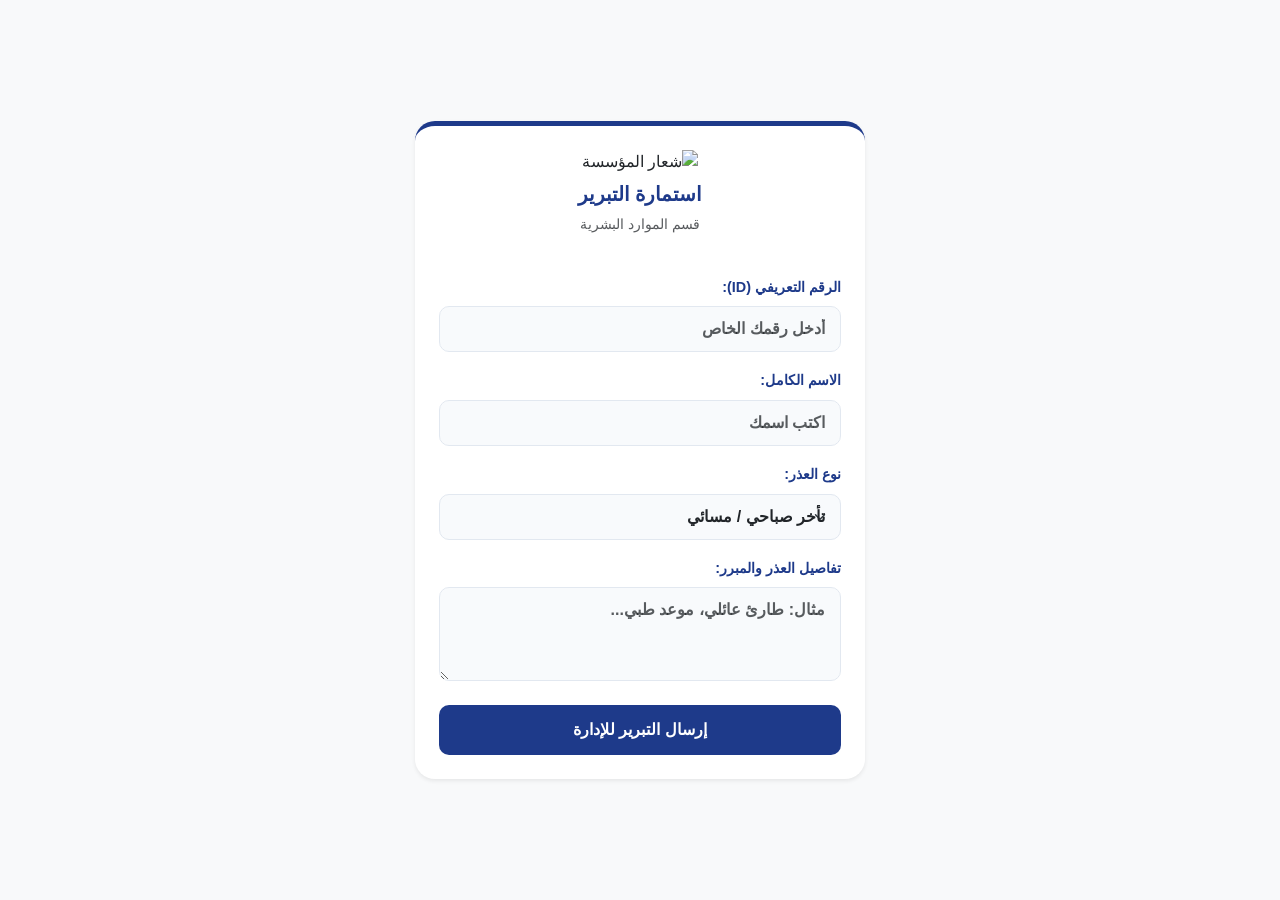
==== employee.html @ 3dbad85a "Add files via upload" ====
<!DOCTYPE html>
<html dir="rtl" lang="ar">
<head>
  <meta charset="UTF-8">
  <meta name="viewport" content="width=device-width, initial-scale=1.0">
  <title>استمارة التبرير - مؤسسة الجيل الثالث</title>
  
  <!-- إطار Bootstrap 5 -->
  <link rel="stylesheet" href="https://cdn.jsdelivr.net/npm/bootstrap@5.3.0/dist/css/bootstrap.min.css">
  
  <!-- ربط ملف التنسيقات الموحد -->
  <link rel="stylesheet" href="css/style.css">
</head>
<body class="d-flex align-items-center justify-content-center min-vh-100 bg-light p-3">

  <div class="card p-4 shadow-sm w-100" style="max-width: 450px; border-radius: 20px; border: none; border-top: 5px solid #1e3a8a;">
    <div class="text-center mb-4">
      <img src="https://i.ibb.co/W4j7RyBd/INSCRIPTIONS-1.png" style="max-width: 120px;" class="mb-2" alt="شعار المؤسسة">
      <h5 class="fw-bold text-primary" style="color: #1e3a8a !important;">استمارة التبرير</h5>
      <p class="small text-muted">قسم الموارد البشرية</p>
    </div>

    <div id="form-container">
      <div class="mb-3">
        <label class="form-label fw-bold" style="color: #1e3a8a; font-size: 0.9rem;">الرقم التعريفي (ID):</label>
        <input type="number" id="emp-id" class="form-control" placeholder="أدخل رقمك الخاص">
      </div>
      <div class="mb-3">
        <label class="form-label fw-bold" style="color: #1e3a8a; font-size: 0.9rem;">الاسم الكامل:</label>
        <input type="text" id="emp-name" class="form-control" placeholder="اكتب اسمك">
      </div>
      <div class="mb-3">
        <label class="form-label fw-bold" style="color: #1e3a8a; font-size: 0.9rem;">نوع العذر:</label>
        <select id="emp-type" class="form-select">
          <option value="تأخر">تأخر صباحي / مسائي</option>
          <option value="غياب">غياب يوم كامل</option>
          <option value="خروج مبكر">خروج مبكر</option>
        </select>
      </div>
      <div class="mb-4">
        <label class="form-label fw-bold" style="color: #1e3a8a; font-size: 0.9rem;">تفاصيل العذر والمبرر:</label>
        <textarea id="emp-details" class="form-control" rows="3" placeholder="مثال: طارئ عائلي، موعد طبي..."></textarea>
      </div>
      <button onclick="submitForm()" class="btn w-100 fw-bold text-white" id="btn-send" style="background-color: #1e3a8a; border-radius: 10px; padding: 12px;">
        إرسال التبرير للإدارة
      </button>
    </div>

    <div id="success-msg" class="text-center d-none mt-4">
      <h4 class="text-success fw-bold">✔️ تم الإرسال</h4>
      <p class="text-muted mt-2">تم تسجيل تبريرك بنجاح في نظام الموارد البشرية. شكراً لتعاونك.</p>
    </div>
  </div>

  <!-- ربط ملف البرمجة الموحد -->
  <script src="js/api.js"></script>
  
  <!-- السكريبت التفاعلي للاستمارة -->
  <script>
    async function submitForm() {
      const id = document.getElementById('emp-id').value;
      const name = document.getElementById('emp-name').value;
      const type = document.getElementById('emp-type').value;
      const details = document.getElementById('emp-details').value;
      const btn = document.getElementById('btn-send');

      if (!id || !name || !details) {
        alert("الرجاء ملء جميع الحقول لتتمكن الإدارة من مراجعة طلبك.");
        return;
      }

      btn.innerText = "جاري الإرسال...";
      btn.disabled = true;

      try {
        // استدعاء دالة apiCall من ملف js/api.js
        const res = await apiCall("saveJustification", { 
          id: id, 
          name: name, 
          type: type, 
          details: details 
        });

        if (res.status === "success" || res.success) {
          document.getElementById('form-container').classList.add('d-none');
          document.getElementById('success-msg').classList.remove('d-none');
        } else {
          alert("حدث خطأ أثناء الإرسال: " + (res.message || "يرجى المحاولة لاحقاً"));
          btn.innerText = "إرسال التبرير للإدارة";
          btn.disabled = false;
        }
      } catch (error) {
        // رسالة تنبيه الفشل موجودة مسبقاً داخل api.js
        btn.innerText = "إرسال التبرير للإدارة";
        btn.disabled = false;
      }
    }
  </script>
</body>
</html>
---- css/style.css ----
/* ==========================================
   المتغيرات والتنسيقات الأساسية
   ========================================== */
:root {
  --main-color: #d97706;
  --main-hover: #b45309;
  --bg-color: #f8fafc;
  --sidebar-bg: #1e293b;
  --card-bg: #ffffff;
  --text-main: #0f172a;
  --text-muted: #64748b;
  --border-color: #e2e8f0;
  --success-color: #10b981;
  --danger-color: #ef4444;
  --primary-color: #2563eb;
}

body {
  background-color: var(--bg-color);
  font-family: 'Cairo', sans-serif;
  color: var(--text-main);
  margin: 0;
  padding: 0;
  direction: rtl;
}

/* ==========================================
   شاشة تسجيل الدخول
   ========================================== */
#login-page {
  background: linear-gradient(135deg, #0f172a 0%, #1e293b 100%);
  position: fixed;
  inset: 0;
  z-index: 9999;
  display: flex;
  align-items: center;
  justify-content: center;
  padding: 20px;
}

.login-card {
  background: rgba(255, 255, 255, 0.95);
  backdrop-filter: blur(10px);
  border-radius: 24px;
  padding: 40px 30px;
  box-shadow: 0 25px 50px -12px rgba(0, 0, 0, 0.4);
  width: 100%;
  max-width: 400px;
  border: 1px solid rgba(255, 255, 255, 0.2);
}

.login-card input {
  border-radius: 12px;
  padding: 12px 15px;
  border: 1px solid var(--border-color);
  background: #f8fafc;
  transition: all 0.3s ease;
}

.login-card input:focus {
  box-shadow: 0 0 0 4px rgba(217, 119, 6, 0.15);
  border-color: var(--main-color);
  background: #ffffff;
  outline: none;
}

/* ==========================================
   القائمة الجانبية (Sidebar)
   ========================================== */
.sidebar {
  background: var(--sidebar-bg);
  color: #ffffff;
  width: 270px;
  height: 100vh;
  position: fixed;
  right: 0;
  top: 0;
  padding: 30px 20px;
  z-index: 1000;
  overflow-y: auto;
  transition: transform 0.3s ease;
  box-shadow: -4px 0 24px rgba(0, 0, 0, 0.05);
}

.sidebar-logo {
  font-weight: 800;
  color: #f59e0b;
  padding-bottom: 20px;
  border-bottom: 1px dashed rgba(255, 255, 255, 0.15);
}

.nav-link {
  color: #94a3b8;
  cursor: pointer;
  padding: 14px 18px;
  border-radius: 12px;
  margin-bottom: 8px;
  font-weight: 700;
  transition: all 0.2s ease;
  display: flex;
  align-items: center;
  gap: 12px;
  text-decoration: none;
}

.nav-link i {
  font-size: 1.25rem;
}

.nav-link:hover {
  background: rgba(255, 255, 255, 0.05);
  color: #f8fafc;
  transform: translateX(-4px);
}

.nav-link.active {
  background: var(--main-color);
  color: #ffffff;
  box-shadow: 0 8px 16px rgba(217, 119, 6, 0.3);
}

/* ==========================================
   منطقة المحتوى والبطاقات
   ========================================== */
.content {
  margin-right: 270px;
  padding: 30px;
  transition: margin-right 0.3s ease;
}

.card {
  border: 1px solid var(--border-color);
  border-radius: 20px;
  box-shadow: 0 4px 6px -1px rgba(0, 0, 0, 0.03);
  background: var(--card-bg);
  transition: all 0.3s ease;
}

.card-title-custom {
  display: flex;
  align-items: center;
  gap: 10px;
  font-weight: 800;
}

/* ==========================================
   عناصر النماذج والأزرار
   ========================================== */
.form-control, .form-select {
  border-radius: 10px;
  padding: 10px 15px;
  border: 1px solid var(--border-color);
  background-color: #f8fafc;
  font-weight: 600;
}

.form-control:focus, .form-select:focus {
  box-shadow: 0 0 0 3px rgba(217, 119, 6, 0.15);
  border-color: var(--main-color);
  background-color: #ffffff;
}

.btn {
  border-radius: 10px;
  font-weight: 700;
  padding: 10px 18px;
  transition: all 0.2s ease;
}

/* ==========================================
   الجداول
   ========================================== */
.table-responsive {
  border-radius: 16px;
  border: 1px solid var(--border-color);
  overflow: hidden;
  background: var(--card-bg);
}

.table {
  margin-bottom: 0;
}

.table thead {
  background: #f1f5f9;
}

.table th {
  color: #475569;
  font-weight: 700;
  border-bottom: 1px solid var(--border-color);
  padding: 14px 16px;
  font-size: 0.9rem;
}

.table td {
  padding: 14px 16px;
  vertical-align: middle;
  border-bottom: 1px solid #f1f5f9;
  font-size: 0.95rem;
}

/* ==========================================
   الزر العائم وزر القائمة للهواتف
   ========================================== */
.floating-btn {
  position: fixed;
  bottom: 30px;
  left: 30px;
  width: 60px;
  height: 60px;
  border-radius: 50%;
  background: var(--success-color);
  color: #ffffff;
  border: none;
  box-shadow: 0 10px 25px rgba(16, 185, 129, 0.35);
  font-size: 24px;
  z-index: 1100;
  display: flex;
  align-items: center;
  justify-content: center;
  transition: all 0.3s ease;
  cursor: pointer;
}

.floating-btn:hover {
  transform: scale(1.1) rotate(180deg);
  background: #059669;
}

.menu-btn {
  display: none;
  position: fixed;
  top: 15px;
  right: 15px;
  z-index: 1001;
  background: var(--main-color);
  color: #ffffff;
  border: none;
  padding: 10px 15px;
  border-radius: 10px;
  font-weight: 700;
  box-shadow: 0 4px 10px rgba(0, 0, 0, 0.1);
}

/* ==========================================
   التجاوب مع الشاشات الصغيرة (Mobile Responsive)
   ========================================== */
@media (max-width: 768px) {
  .sidebar {
    transform: translateX(100%);
    width: 260px;
  }
  
  .sidebar.active {
    transform: translateX(0);
  }
  
  .content {
    margin-right: 0;
    padding: 15px;
    padding-top: 75px;
  }
  
  .menu-btn {
    display: flex;
    align-items: center;
    gap: 8px;
  }
}
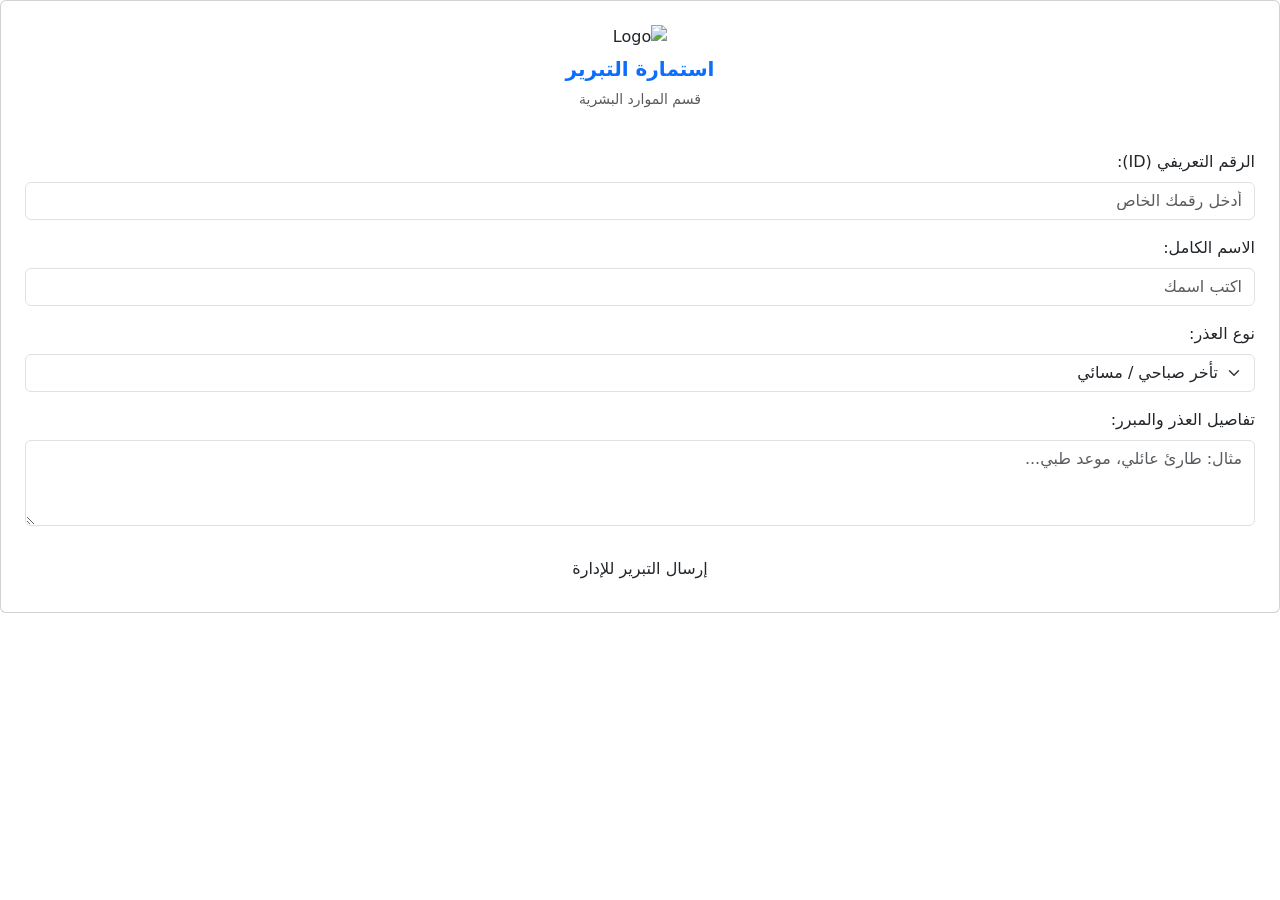
==== commit 2b7c1aed: "employee.html" ====
--- a/employee.html
+++ b/employee.html
@@ -3,34 +3,30 @@
 <head>
   <meta charset="UTF-8">
   <meta name="viewport" content="width=device-width, initial-scale=1.0">
-  <title>استمارة التبرير - مؤسسة الجيل الثالث</title>
-  
-  <!-- إطار Bootstrap 5 -->
+  <title>استمارة التبرير</title>
   <link rel="stylesheet" href="https://cdn.jsdelivr.net/npm/bootstrap@5.3.0/dist/css/bootstrap.min.css">
-  
-  <!-- ربط ملف التنسيقات الموحد -->
-  <link rel="stylesheet" href="css/style.css">
+  <link rel="stylesheet" href="employee.css">
 </head>
-<body class="d-flex align-items-center justify-content-center min-vh-100 bg-light p-3">
+<body>
 
-  <div class="card p-4 shadow-sm w-100" style="max-width: 450px; border-radius: 20px; border: none; border-top: 5px solid #1e3a8a;">
+  <div class="card p-4">
     <div class="text-center mb-4">
-      <img src="https://i.ibb.co/W4j7RyBd/INSCRIPTIONS-1.png" style="max-width: 120px;" class="mb-2" alt="شعار المؤسسة">
-      <h5 class="fw-bold text-primary" style="color: #1e3a8a !important;">استمارة التبرير</h5>
+      <img src="https://i.ibb.co/W4j7RyBd/INSCRIPTIONS-1.png" class="mb-2 employee-logo" alt="Logo">
+      <h5 class="fw-bold text-primary">استمارة التبرير</h5>
       <p class="small text-muted">قسم الموارد البشرية</p>
     </div>
 
     <div id="form-container">
       <div class="mb-3">
-        <label class="form-label fw-bold" style="color: #1e3a8a; font-size: 0.9rem;">الرقم التعريفي (ID):</label>
+        <label class="form-label">الرقم التعريفي (ID):</label>
         <input type="number" id="emp-id" class="form-control" placeholder="أدخل رقمك الخاص">
       </div>
       <div class="mb-3">
-        <label class="form-label fw-bold" style="color: #1e3a8a; font-size: 0.9rem;">الاسم الكامل:</label>
+        <label class="form-label">الاسم الكامل:</label>
         <input type="text" id="emp-name" class="form-control" placeholder="اكتب اسمك">
       </div>
       <div class="mb-3">
-        <label class="form-label fw-bold" style="color: #1e3a8a; font-size: 0.9rem;">نوع العذر:</label>
+        <label class="form-label">نوع العذر:</label>
         <select id="emp-type" class="form-select">
           <option value="تأخر">تأخر صباحي / مسائي</option>
           <option value="غياب">غياب يوم كامل</option>
@@ -38,12 +34,10 @@
         </select>
       </div>
       <div class="mb-4">
-        <label class="form-label fw-bold" style="color: #1e3a8a; font-size: 0.9rem;">تفاصيل العذر والمبرر:</label>
+        <label class="form-label">تفاصيل العذر والمبرر:</label>
         <textarea id="emp-details" class="form-control" rows="3" placeholder="مثال: طارئ عائلي، موعد طبي..."></textarea>
       </div>
-      <button onclick="submitForm()" class="btn w-100 fw-bold text-white" id="btn-send" style="background-color: #1e3a8a; border-radius: 10px; padding: 12px;">
-        إرسال التبرير للإدارة
-      </button>
+      <button class="btn btn-submit w-100" id="btn-send">إرسال التبرير للإدارة</button>
     </div>
 
     <div id="success-msg" class="text-center d-none mt-4">
@@ -52,49 +46,7 @@
     </div>
   </div>
 
-  <!-- ربط ملف البرمجة الموحد -->
-  <script src="js/api.js"></script>
-  
-  <!-- السكريبت التفاعلي للاستمارة -->
-  <script>
-    async function submitForm() {
-      const id = document.getElementById('emp-id').value;
-      const name = document.getElementById('emp-name').value;
-      const type = document.getElementById('emp-type').value;
-      const details = document.getElementById('emp-details').value;
-      const btn = document.getElementById('btn-send');
-
-      if (!id || !name || !details) {
-        alert("الرجاء ملء جميع الحقول لتتمكن الإدارة من مراجعة طلبك.");
-        return;
-      }
-
-      btn.innerText = "جاري الإرسال...";
-      btn.disabled = true;
-
-      try {
-        // استدعاء دالة apiCall من ملف js/api.js
-        const res = await apiCall("saveJustification", { 
-          id: id, 
-          name: name, 
-          type: type, 
-          details: details 
-        });
-
-        if (res.status === "success" || res.success) {
-          document.getElementById('form-container').classList.add('d-none');
-          document.getElementById('success-msg').classList.remove('d-none');
-        } else {
-          alert("حدث خطأ أثناء الإرسال: " + (res.message || "يرجى المحاولة لاحقاً"));
-          btn.innerText = "إرسال التبرير للإدارة";
-          btn.disabled = false;
-        }
-      } catch (error) {
-        // رسالة تنبيه الفشل موجودة مسبقاً داخل api.js
-        btn.innerText = "إرسال التبرير للإدارة";
-        btn.disabled = false;
-      }
-    }
-  </script>
+  <script src="api.js"></script>
+  <script src="employee.js"></script>
 </body>
-</html>+</html>
